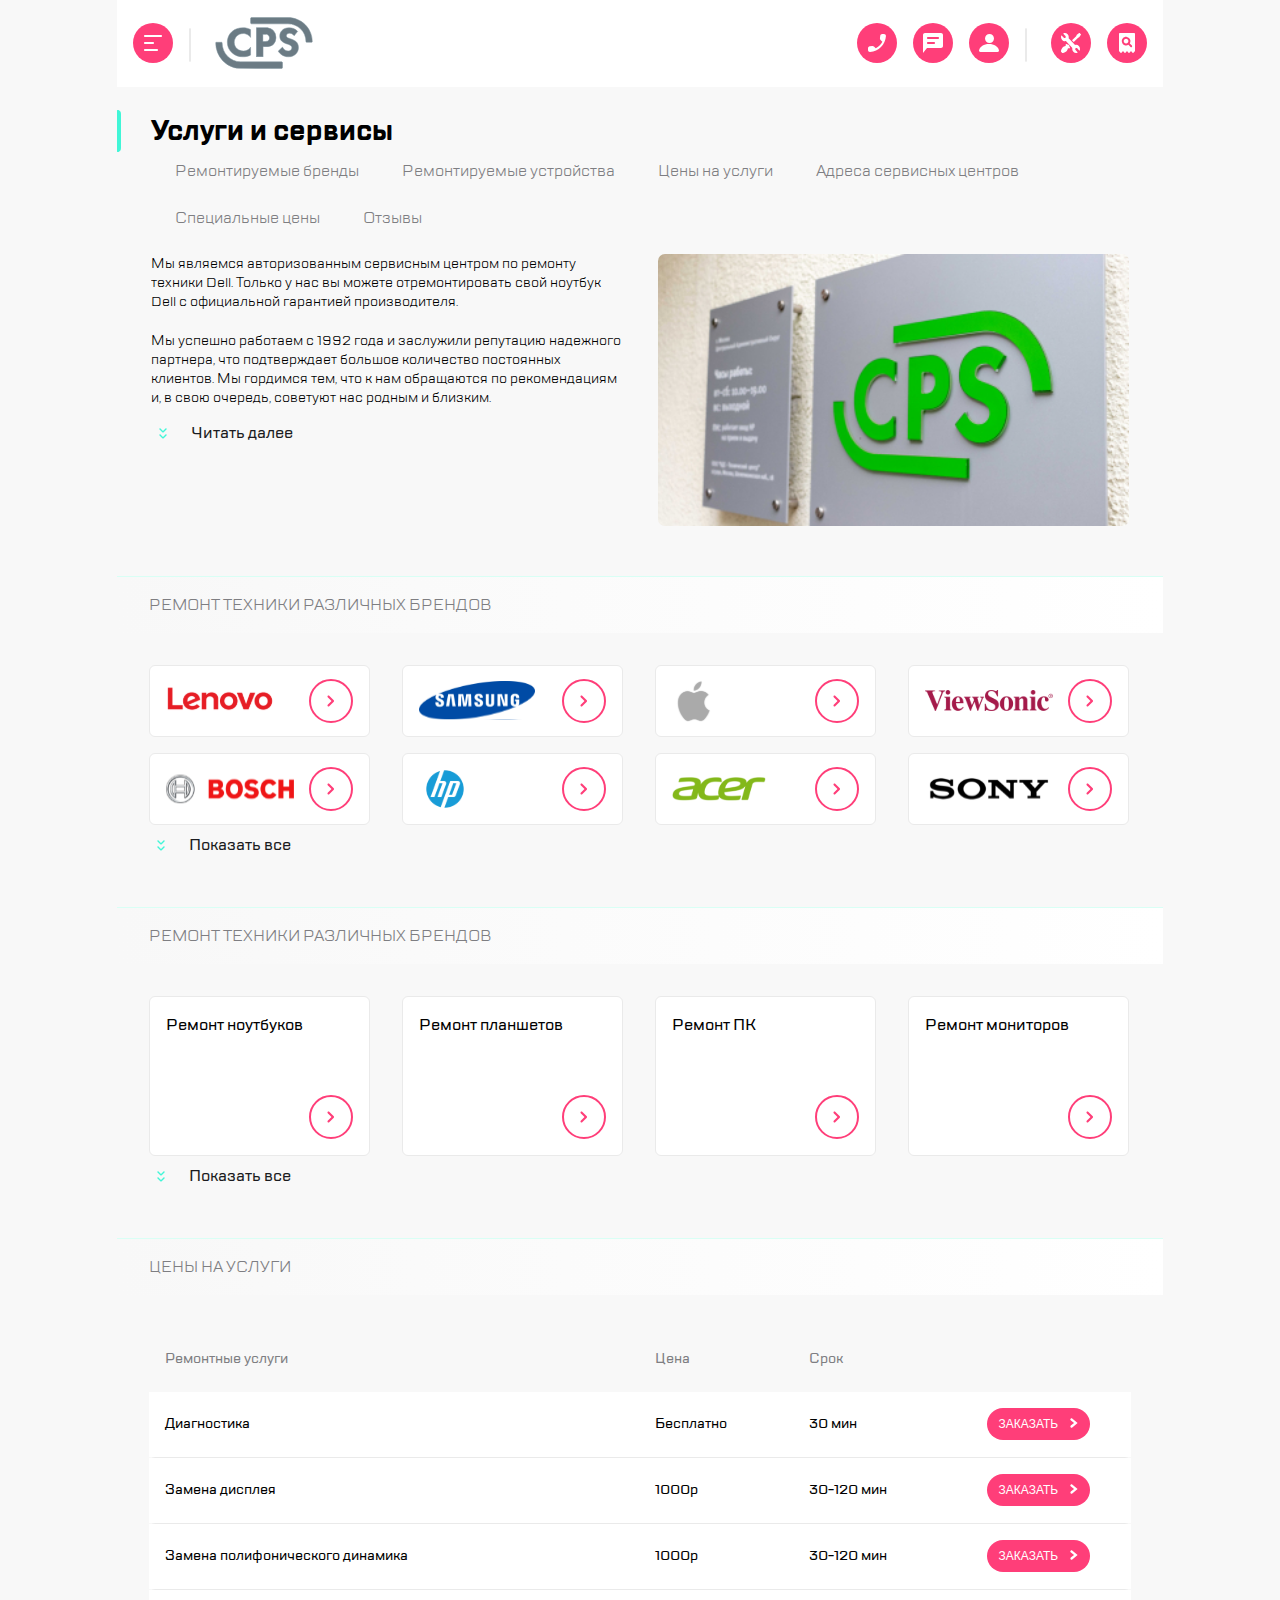
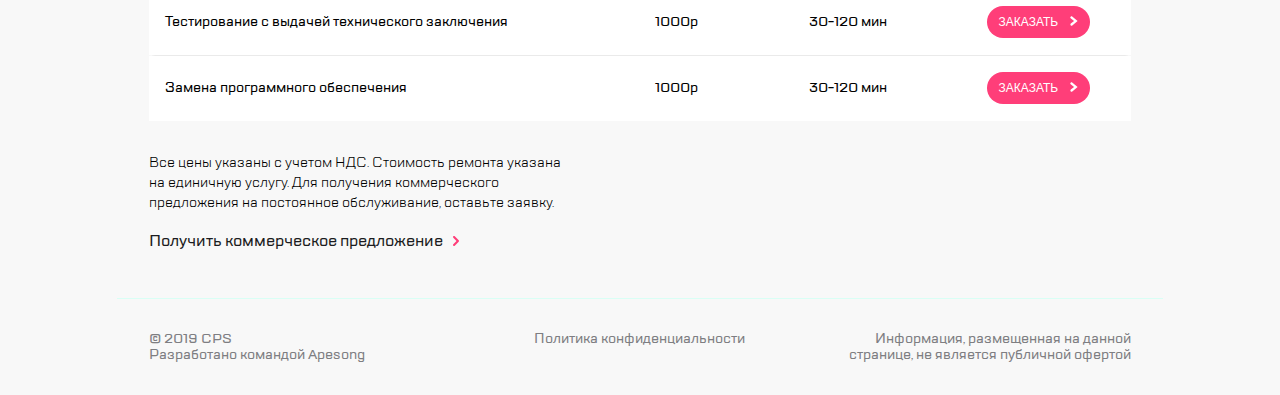
==== index.html @ c59de8c6 "Updates" ====
<!DOCTYPE html>
<html lang="ru">

<head>
    <meta charset="UTF-8">
    <meta http-equiv="X-UA-Compatible" content="IE=edge">
    <meta name="viewport" content="width=device-width,initial-scale=1">

    <title>CPS</title>
    <link rel="stylesheet" href="https://cdn.jsdelivr.net/npm/swiper@8/swiper-bundle.min.css">
<link href="style.css" rel="stylesheet"></head>

<body>
    <div class="main-container">
        <div class="container">
            <div class="header-container">
                <header class="header">
                    <ul class="header__list">
                        <li class="header__list-item">
                            <a class="circle-icon menu-btn" href="#"><img src="assets/img/burger.svg" alt="menu"></a>
                        </li>
                        <li class="header__list-item">
                            <a class="header__logo-link" href="#"><img src="assets/img/logo.svg" alt="logo"></a>
                        </li>
                    </ul>

                    <ul class="header__list">
                        <li>
                            <ul class="header__list-item header__tablet-sec">
                                <li class="header__list-item-tablet">
                                    <a class="circle-icon call-btn" href="#"><img src="assets/img/phone.svg" alt="phone"></a>
                                </li>
                                <li class="header__list-item-tablet">
                                    <a class="circle-icon feedback-btn" href="#"><img src="assets/img/chat.svg" alt="chat"></a>
                                </li>
                                <li class="header__list-item-tablet">
                                    <a class="circle-icon" href="#"><img src="assets/img/man.svg" alt="man"></a>
                                </li>
                            </ul>
                        </li>

                        <li class="header__list-item">
                            <span class="header__button-text">Оставить заявку</span>
                            <a class="circle-icon" href="#"><img src="assets/img/repair.svg" alt="repair"></a>
                        </li>
                        <li class="header__list-item">
                            <span class="header__button-text">Статус ремонта</span>
                            <a class="circle-icon" href="#"><img src="assets/img/lupa.svg" alt="lupa"></a>
                        </li>
                    </ul>
                </header>
                <div>
                    <h1 class="header__main-title">Услуги и сервисы</h1>
                </div>
            </div>

            <nav class="menu">
                <ul class="menu__list">
                    <li class="menu__list-item">
                        <a class="menu__link" href="#">Ремонтируемые бренды</a>
                    </li>
                    <li class="menu__list-item">
                        <a class="menu__link" href="#">Ремонтируемые устройства</a>
                    </li>
                    <li class="menu__list-item">
                        <a class="menu__link" href="#">Цены на услуги</a>
                    </li>
                    <li class="menu__list-item">
                        <a class="menu__link" href="#">Адреса сервисных центров</a>
                    </li>
                    <li class="menu__list-item">
                        <a class="menu__link" href="#">Специальные цены</a>
                    </li>
                    <li class="menu__list-item">
                        <a class="menu__link" href="#">Отзывы</a>
                    </li>
                </ul>
            </nav>
            <main class="main">
                <section class="about-us">
                    <div class="about-us__elem">
                        <div class="about-us__text expand-area">
                            <p>Мы являемся авторизованным сервисным центром по ремонту техники Dell. Только
                                у нас вы можете отремонтировать свой ноутбук Dell с официальной гарантией
                                производителя.</p>
                            <p>Мы успешно работаем с 1992 года и заслужили репутацию надежного партнера, что
                                подтверждает большое количество постоянных клиентов. Мы гордимся тем, что к нам
                                обращаются по рекомендациям и, в свою очередь, советуют нас родным и близким.</p>
                        </div>
                        <button class="expand-btn">
                            <span class="expand-btn__text">Читать далее</span>
                        </button>
                    </div>
                    <div class="about-us__elem"><img class="about-us__img" src="assets/img/img1.jpg" alt="Photos of our company"></div>
                </section>
                <section class="main__section">
                    <div class="main__heading">
                        <h2 class="main__title">Ремонт техники различных брендов</h2>
                    </div>
                    <div class="slider" data-mobile="false">
                        <ul class="expand-area slider__wrapper main__slider-wrapper">
                            <li class="slider__card">
                                <a class="brand-link">
                                    <img src="assets/img/Lenovo.svg" alt="Lenovo">
                                    <span class="circle__link"></span>
                                </a>
                            </li>
                            <li class="slider__card">
                                <a class="brand-link">
                                    <img src="assets/img/samsung.svg" alt="Samsung">
                                    <span class="circle__link"></span>
                                </a>
                            </li>
                            <li class="slider__card">
                                <a class="brand-link">
                                    <img src="assets/img/apple.svg" alt="Apple">
                                    <span class="circle__link"></span>
                                </a>
                            </li>
                            <li class="slider__card">
                                <a class="brand-link">
                                    <img src="assets/img/ViewSonic.svg" alt="ViewSonic">
                                    <span class="circle__link"></span>
                                </a>
                            </li>
                            <li class="slider__card">
                                <a class="brand-link">
                                    <img src="assets/img/bosh.svg" alt="Bosh">
                                    <span class="circle__link"></span>
                                </a>
                            </li>
                            <li class="slider__card">
                                <a class="brand-link">
                                    <img src="assets/img/hp.svg" alt="HP">
                                    <span class="circle__link"></span>
                                </a>
                            </li>
                            <li class="slider__card">
                                <a class="brand-link">
                                    <img src="assets/img/acer.svg" alt="Acer">
                                    <span class="circle__link"></span>
                                </a>
                            </li>
                            <li class="slider__card">
                                <a class="brand-link">
                                    <img src="assets/img/sony.svg" alt="Sony">
                                    <span class="circle__link"></span>
                                </a>
                            </li>
                            <li class="slider__card">
                                <a class="brand-link">
                                    <img src="assets/img/Lenovo.svg" alt="Lenovo">
                                    <span class="circle__link"></span>
                                </a>
                            </li>
                            <li class="slider__card">
                                <a class="brand-link">
                                    <img src="assets/img/samsung.svg" alt="Samsung">
                                    <span class="circle__link"></span>
                                </a>
                            </li>
                            <li class="slider__card">
                                <a class="brand-link">
                                    <img src="assets/img/apple.svg" alt="Apple">
                                    <span class="circle__link"></span>
                                </a>
                            </li>
                        </ul>
                        <div class="swiper-pagination"></div>
                    </div>
                    <button class="expand-btn main__expand-btn">
                        <span class="expand-btn__text">Показать все</span>
                    </button>
                </section>

                <section class="main__section">
                    <div class="main__heading">
                        <h2 class="main__title">Ремонт техники различных брендов</h2>
                    </div>
                    <div class="slider" data-mobile="false">
                        <ul class="expand-area slider__wrapper main__slider-wrapper">
                            <li class="slider__card">
                                <a class="device-link">
                                    <h3 class="device-title">Ремонт ноутбуков</h3>
                                    <span class="circle__link"></span>
                                </a>
                            </li>
                            <li class="slider__card">
                                <a class="device-link">
                                    <h3 class="device-title">Ремонт планшетов
                                    </h3>
                                    <span class="circle__link"></span>
                                </a>
                            </li>
                            <li class="slider__card">
                                <a class="device-link">
                                    <h3 class="device-title">Ремонт ПК</h3>
                                    <span class="circle__link"></span>
                                </a>
                            </li>
                            <li class="slider__card">
                                <a class="device-link">
                                    <h3 class="device-title">Ремонт мониторов</h3>
                                    <span class="circle__link"></span>
                                </a>
                            </li>
                            <li class="slider__card">
                                <a class="device-link">
                                    <h3 class="device-title">Ремонт чего-то необычного</h3>
                                    <span class="circle__link"></span>
                                </a>
                            </li>
                            <li class="slider__card">
                                <a class="device-link">
                                    <h3 class="device-title">Ремонт чего-то необычного</h3>
                                    <span class="circle__link"></span>
                                </a>
                            </li>
                            <li class="slider__card">
                                <a class="device-link">
                                    <h3 class="device-title">Ремонт чего-то необычного</h3>
                                    <span class="circle__link"></span>
                                </a>
                            </li>
                            <li class="slider__card">
                                <a class="device-link">
                                    <h3 class="device-title">Ремонт чего-то необычного</h3>
                                    <span class="circle__link"></span>
                                </a>
                            </li>
                            <li class="slider__card">
                                <a class="device-link">
                                    <h3 class="device-title">Ремонт чего-то необычного</h3>
                                    <span class="circle__link"></span>
                                </a>
                            </li>


                        </ul>
                        <div class="swiper-pagination"></div>
                    </div>
                    <button class="expand-btn main__expand-btn">
                        <span class="expand-btn__text">Показать все</span>
                    </button>
                </section>

                <section class="main__section">
                    <div class="main__heading">
                        <h2 class="main__title">Цены на услуги</h2>
                    </div>
                    <div class="slider price" data-mobile="false">
                        <ul class="slider__wrapper price__slider-wrapper">
                            <li class="slider__card price__card">
                                <div class="price__card-section">
                                    <p class="price__card-item">Ремонтные услуги</p>
                                    <p class="price__card-item">Цена</p>
                                    <p class="price__card-item">Срок</p>
                                </div>
                            </li>
                            <li class="slider__card price__card">
                                <div class="price__card-section">
                                    <div class="price__card-item">
                                        <p class="price__mobile-title">Ремонтные услуги</p>
                                        <h3 class="price__title">Диагностика</h3>
                                    </div>
                                    <div class="price__card-item">
                                        <p class="price__mobile-title">Цена</p>
                                        <h3 class="price__title">Бесплатно</h3>
                                    </div>
                                    <div class="price__card-item">
                                        <p class="price__mobile-title">Срок</p>
                                        <h3 class="price__title">30 мин</h3>
                                    </div>
                                    <div class="price__card-item">
                                        <button class="call-btn submit-btn"><span>ЗАКАЗАТЬ</span></button>
                                    </div>
                                </div>
                            </li>
                            <li class="slider__card price__card">
                                <div class="price__card-section">
                                    <div class="price__card-item">
                                        <p class="price__mobile-title">Ремонтные услуги</p>
                                        <h3 class="price__title">Замена дисплея</h3>
                                    </div>
                                    <div class="price__card-item">
                                        <p class="price__mobile-title">Цена</p>
                                        <h3 class="price__title">1000р</h3>
                                    </div>
                                    <div class="price__card-item">
                                        <p class="price__mobile-title">Срок</p>
                                        <h3 class="price__title">30-120 мин</h3>
                                    </div>
                                    <div class="price__card-item">
                                        <button class="call-btn submit-btn"><span>ЗАКАЗАТЬ</span></button>
                                    </div>
                                </div>
                            </li>
                            <li class="slider__card price__card">
                                <div class="price__card-section">
                                    <div class="price__card-item">
                                        <p class="price__mobile-title">Ремонтные услуги</p>
                                        <h3 class="price__title">Замена полифонического динамика</h3>
                                    </div>
                                    <div class="price__card-item">
                                        <p class="price__mobile-title">Цена</p>
                                        <h3 class="price__title">1000р</h3>
                                    </div>
                                    <div class="price__card-item">
                                        <p class="price__mobile-title">Срок</p>
                                        <h3 class="price__title">30-120 мин</h3>
                                    </div>
                                    <div class="price__card-item">
                                        <button class="call-btn submit-btn"><span>ЗАКАЗАТЬ</span></button>
                                    </div>
                                </div>
                            </li>
                            <li class="slider__card price__card">
                                <div class="price__card-section">
                                    <div class="price__card-item">
                                        <p class="price__mobile-title">Ремонтные услуги</p>
                                        <h3 class="price__title">Тестирование с выдачей технического заключения</h3>
                                    </div>
                                    <div class="price__card-item">
                                        <p class="price__mobile-title">Цена</p>
                                        <h3 class="price__title">1000р</h3>
                                    </div>
                                    <div class="price__card-item">
                                        <p class="price__mobile-title">Срок</p>
                                        <h3 class="price__title">30-120 мин</h3>
                                    </div>
                                    <div class="price__card-item">
                                        <button class="call-btn submit-btn"><span>ЗАКАЗАТЬ</span></button>
                                    </div>
                                </div>
                            </li>
                            <li class="slider__card price__card">
                                <div class="price__card-section">
                                    <div class="price__card-item">
                                        <p class="price__mobile-title">Ремонтные услуги</p>
                                        <h3 class="price__title">Замена программного обеспечения</h3>
                                    </div>
                                    <div class="price__card-item">
                                        <p class="price__mobile-title">Цена</p>
                                        <h3 class="price__title">1000р</h3>
                                    </div>
                                    <div class="price__card-item">
                                        <p class="price__mobile-title">Срок</p>
                                        <h3 class="price__title">30-120 мин</h3>
                                    </div>
                                    <div class="price__card-item">
                                        <button class="call-btn submit-btn"><span>ЗАКАЗАТЬ</span></button>
                                    </div>
                                </div>
                            </li>
                        </ul>
                        <div class="swiper-pagination"></div>
                    </div>
                    <div class="price-footer">
                        <p>Все цены указаны с учетом НДС. Стоимость ремонта указана<br>
                            на единичную услугу. Для получения коммерческого<br>
                            предложения на постоянное обслуживание, оставьте заявку.</p>
                        <a class="price-footer__link" href="#">Получить коммерческое предложение</a>
                    </div>
                </section>

            </main>

            <footer>
                <ul class="footer">
                    <li class="footer__item">
                        <p class="">© 2019 CPS<br>Разработано командой Apesong </p>
                    </li>
                    <li class="footer__item"><a class="" href="#">Политика конфиденциальности</a></li>
                    <li class="footer__item">
                        <p class="">Информация, размещенная на данной странице, не является публичной офертой</p>
                    </li>
                </ul>
            </footer>
        </div>

        <div class="left-menu left-menu__hidden">
            <div class="left-menu__wrapper">
                <div class="left-menu__top">
                    <ul class="left-menu__header">
                        <li class="left-menu__header-el">
                            <button class="close-menu circle-icon"><img src="assets/img/close.svg" alt="menu"></button>
                        </li>
                        <li class="left-menu__header-el">
                            <a class="left-menu__logo" href="#"><img src="assets/img/logo.svg" alt="logo"></a>
                        </li>
                        <li class="left-menu__header-el">
                            <button class="circle-icon"><img src="assets/img/search.svg" alt="search"></button>
                        </li>
                    </ul>
                    <nav class="menu-nav">
                        <ul class="menu-nav__list">
                            <li>
                                <a class="menu-nav__link" href="#">Ремонт техники</a>
                            </li>
                            <li>
                                <a class="menu-nav__link" href="#">Услуги и сервисы</a>
                            </li>
                            <li>
                                <a class="menu-nav__link" href="#">Корпоративным клиентам</a>
                            </li>
                            <li>
                                <a class="menu-nav__link" href="#">Продавцам техники</a>
                            </li>
                            <li>
                                <a class="menu-nav__link" href="#">Партнерам</a>
                            </li>
                            <li>
                                <a class="menu-nav__link" href="#">Производителям</a>
                            </li>
                            <li>
                                <a class="menu-nav__link" href="#">Наши сервисные центры</a>
                            </li>
                            <li>
                                <a class="menu-nav__link" href="#">Контакты</a>
                            </li>
                        </ul>
                    </nav>
                </div>
                <div class="left-menu__bottom">
                    <ul class="left-menu__button">
                        <li>
                            <button class="call-btn circle-icon"><img src="assets/img/phone.svg" alt="phone"></button>
                        </li>
                        <li>
                            <button class="feedback-btn circle-icon"><img src="assets/img/chat.svg" alt="chat"></button>
                        </li>
                        <li>
                            <button class="circle-icon"><img src="assets/img/man.svg" alt="man"></button>
                        </li>
                    </ul>
                    <ul class="left-menu__contact">
                        <li a="a" class="left-menu__contact-item">
                            <a class="left-menu__contact-link" href="#">mail@cps.com</a>
                        </li>
                        <li a="a" class="left-menu__contact-item">
                            <a class="left-menu__contact-link" href="#">8 800 890 8900</a>
                        </li>
                    </ul>

                    <ul class="left-menu__lang">
                        <li>
                            <a class="left-menu__lang-link" href="#">RU</a>
                        </li>
                        <li>
                            <a class="left-menu__lang-link" href="#">EN</a>
                        </li>
                        <li>
                            <a class="left-menu__lang-link" href="#">CH</a>
                        </li>
                    </ul>
                </div>
            </div>
        </div>

        <div class="modal modal-feedback modal__hidden">
            <div class="modal__wrapper">
                <div class="modal__heading">
                    <button class="modal__close-btn circle-icon"><img src="assets/img/close.svg" alt="close"></button>
                    <h2 class="modal__title">Обратная связь</h2>
                </div>
                <form action="" class="modal__form">
                    <input class="modal__input" type="text" placeholder="Имя">
                    <input class="modal__input" type="text" placeholder="Телефон">
                    <input class="modal__input" type="email" placeholder="Электронная почта">
                    <textarea class="modal__input modal__text-area" placeholder="Сообщение"></textarea>
                    <p class="modal__agreement">Нажимая “отправить”, вы даете согласие на
                        <a class="modal__link" href="#">обработку персональных данных</a>
                        и соглашаетесь с нашей
                        <a class="modal__link" href="#">политикой конфиденциальности</a>
                    </p>
                    <button class="submit-btn" type="submit"><span>Отправить</span></button>
                </form>
            </div>
        </div>


        <div class="modal modal-call modal__hidden">
            <div class="modal__wrapper">
                <div class="modal__heading">
                    <button class="circle-icon modal__close-btn"><img src="assets/img/close.svg" alt="close"></button>
                    <h2 class="modal__title">Заказать звонок</h2>
                </div>
                <form action="" class="modal__form">
                    <input class="modal__input" type="text" placeholder="Телефон">
                    <p class="modal__agreement">Нажимая “отправить”, вы даете согласие на
                        <a class="modal__link" href="#">обработку персональных данных</a>
                        и соглашаетесь с нашей
                        <a class="modal__link" href="#">политикой конфиденциальности</a>
                    </p>
                    <button class="submit-btn" type="submit"><span>Отправить</span></button>
                </form>
            </div>
        </div>


    </div>
    <div class="overlay overlay-hidden"></div>
    <script src="https://cdn.jsdelivr.net/npm/swiper@8/swiper-bundle.min.js"></script>
<script type="text/javascript" src="./js/bundle.js"></script></body>

</html>
---- style.css ----
a,
button {
  text-decoration: none;
  cursor: pointer; }

p,
h1,
h2,
h3,
ul,
button {
  margin: 0;
  padding: 0; }

li {
  list-style: none; }

@font-face {
  font-family: 'TT Lakes';
  src: url(./assets/fonts/TTLakes-Regular.ttf);
  font-weight: 400;
  font-style: normal; }

@font-face {
  font-family: 'TT Lakes';
  src: url(./assets/fonts/TTLakes-Medium.ttf);
  font-weight: 500; }

@font-face {
  font-family: 'TT Lakes';
  src: url(./assets/fonts/TTLakes-Bold.ttf);
  font-weight: 700; }

body {
  font-family: 'TT Lakes', sans-serif;
  background-color: #f8f8f8;
  margin: 0;
  padding: 0; }

::-webkit-scrollbar {
  width: 0; }

.main-container {
  max-width: 1046px;
  margin-left: auto;
  margin-right: auto; }
  @media (min-width: 1366px) {
    .main-container {
      max-width: 1366px; } }

.container {
  max-width: 1046px;
  display: flex;
  flex-direction: column; }
  @media (min-width: 1366px) {
    .container {
      margin: 0;
      margin-left: auto; } }

.circle-icon {
  display: flex;
  align-items: center;
  justify-content: center;
  background: #ff3e79;
  border-radius: 50%;
  width: 40px;
  height: 40px;
  border: none; }

.circle__link {
  height: 40px;
  width: 40px;
  border: #ff3e79 solid 2px;
  border-radius: 50%;
  background: url(./static/dropdown.svg) no-repeat center center; }

.expand-btn {
  display: flex;
  align-items: center;
  gap: 16px;
  border: none;
  background-color: #f8f8f8; }
  .expand-btn::before {
    content: url(./static/expand.svg);
    height: 24px; }
  .expand-btn__text {
    font-family: 'TT Lakes', sans-serif;
    font-weight: 500;
    font-size: 16px;
    color: #1b1c21; }

.expand-area.expand-btn-active {
  overflow: visible;
  height: auto;
  max-height: 600px; }

.submit-btn {
  height: 32px;
  padding: 4px 12px;
  background: #ff3e79;
  border: 0;
  border-radius: 16px; }
  .submit-btn span {
    font-size: 12px;
    display: flex;
    justify-content: center;
    gap: 12px;
    color: #ffffff; }
    .submit-btn span::after {
      content: url(./static/modal-arrow.svg);
      display: flex;
      align-items: center; }

.header-container {
  display: flex;
  flex-direction: column; }
  @media (min-width: 1366px) {
    .header-container {
      flex-direction: row-reverse;
      justify-content: space-between;
      padding: 34px 34px 34px 0;
      align-items: center; } }

.header {
  padding: 18px 16px;
  margin-bottom: 24px;
  display: flex;
  align-items: center;
  background: #ffffff;
  justify-content: space-between; }
  @media (min-width: 1366px) {
    .header {
      background-color: #f8f8f8;
      padding: 0;
      margin: 0; } }
  .header__list {
    display: flex;
    gap: 16px; }
    @media (min-width: 1366px) {
      .header__list:nth-child(1) {
        display: none; } }
    .header__list:nth-child(2) .header__list-item:nth-child(2)::before {
      content: '';
      margin-top: 4px;
      height: 32px;
      border: 1px solid #eaeaea;
      margin-right: 16px;
      border-radius: 1px; }
      @media (min-width: 1366px) {
        .header__list:nth-child(2) .header__list-item:nth-child(2)::before {
          display: none; } }
    @media (max-width: 767px) {
      .header__list:nth-child(1) .header__list-item:nth-child(2)::before {
        display: none; } }
  .header__list-item {
    display: flex;
    align-items: center;
    gap: 8px; }
    .header__list-item:nth-child(2)::before {
      content: '';
      margin-top: 3px;
      height: 32px;
      border: 1px solid #eaeaea;
      margin-right: 16px;
      border-radius: 1px; }
  .header__tablet-sec {
    display: flex;
    align-items: center;
    gap: 16px; }
    @media (max-width: 767px) {
      .header__tablet-sec {
        display: none; } }
    @media (min-width: 1366px) {
      .header__tablet-sec {
        display: none; } }
  .header__list-item-tablet {
    display: flex;
    align-items: center; }
  .header__logo-link {
    display: flex;
    align-items: center;
    justify-content: center;
    height: 50.81px; }
  .header__main-title {
    font-weight: 700;
    font-size: 28px;
    line-height: 40px; }
    .header__main-title::before {
      content: '';
      border: 2px solid #41f6d7;
      border-radius: 0 5px 5px 0;
      margin-right: 12px; }
      @media (min-width: 768px) {
        .header__main-title::before {
          margin-right: 20px; } }
      @media (min-width: 1046px) {
        .header__main-title::before {
          margin-right: 30px; } }
  .header__button-text {
    display: none;
    font-weight: 500;
    color: #1b1c21;
    font-size: 16px; }
    @media (min-width: 1366px) {
      .header__button-text {
        display: block; } }

.menu {
  display: flex; }
  .menu__list {
    margin: 0;
    padding-left: 40px;
    display: flex;
    align-items: center;
    list-style-type: none;
    overflow-x: auto;
    gap: 7px;
    -ms-overflow-style: none; }
    @media (min-width: 1046px) {
      .menu__list {
        justify-content: start;
        flex-wrap: wrap;
        overflow-x: visible;
        margin-bottom: -10px; } }
    .menu__list::-webkit-scrollbar {
      display: none; }
  .menu__list-item {
    display: flex;
    white-space: nowrap; }
  .menu__link {
    color: #7e7e82;
    padding: 7px 16px;
    border: 2px solid transparent;
    border-radius: 7px; }
    .menu__link:active, .menu__link:hover {
      border-color: #b8ffec;
      background-color: #ffffff;
      transform: scale(1.05); }

.main {
  display: flex;
  flex-direction: column;
  gap: 24px; }
  @media (min-width: 768px) and (max-width: 1045px) {
    .main {
      gap: 32px; } }
  @media (min-width: 1046px) {
    .main {
      gap: 50px; } }
  .main__heading {
    padding: 16px 16px;
    border-top: 1px solid #d9fff5;
    background: linear-gradient(90deg, #f8f8f8, #ffffff); }
    @media (min-width: 768px) and (max-width: 1045px) {
      .main__heading {
        padding: 16px 24px; } }
    @media (min-width: 1046px) {
      .main__heading {
        padding: 16px 32px; } }
  .main__title {
    font-size: 16px;
    line-height: 24px;
    font-weight: 400;
    color: #7e7e82;
    text-transform: uppercase; }
  @media (min-width: 768px) and (max-width: 1045px) {
    .main__slider-wrapper {
      height: auto;
      max-height: 200px;
      overflow: hidden; } }
  @media (min-width: 1046px) {
    .main__slider-wrapper {
      height: auto;
      max-height: 200px;
      overflow: hidden; } }
  @media (max-width: 767px) {
    .main__expand-btn {
      display: none; } }
  @media (min-width: 768px) and (max-width: 1045px) {
    .main__expand-btn {
      margin-left: 24px; } }
  @media (min-width: 1046px) {
    .main__expand-btn {
      margin-left: 32px; } }

.about-us {
  margin-top: 16px;
  display: flex;
  flex-wrap: wrap;
  padding: 0 16px;
  gap: 16px; }
  @media (max-width: 767px) {
    .about-us {
      padding: 0; } }
  @media (min-width: 768px) and (max-width: 1045px) {
    .about-us {
      flex-wrap: nowrap;
      padding: 0 24px;
      gap: 48px; } }
  @media (min-width: 1046px) {
    .about-us {
      flex-wrap: nowrap;
      margin-top: 26px;
      padding: 0 34px;
      gap: 36px; } }
  .about-us__elem {
    display: flex;
    flex-wrap: wrap;
    box-sizing: border-box; }
    @media (max-width: 767px) {
      .about-us__elem {
        width: 100%; } }
    @media (min-width: 768px) and (max-width: 1045px) {
      .about-us__elem {
        width: 50%; } }
    @media (min-width: 1046px) {
      .about-us__elem {
        width: 50%; } }
    .about-us__elem:first-child {
      flex-direction: column; }
      @media (max-width: 767px) {
        .about-us__elem:first-child {
          padding: 0 16px;
          font-size: 14px;
          line-height: 18px; } }
  .about-us__text {
    display: flex;
    flex-direction: column;
    gap: 20px;
    height: auto;
    max-height: 70px;
    overflow: hidden;
    margin-bottom: 14px;
    font-size: 14px; }
    @media (min-width: 768px) and (max-width: 1045px) {
      .about-us__text {
        max-height: 135px; } }
    @media (min-width: 1046px) {
      .about-us__text {
        height: auto;
        max-height: 200px; } }
    .about-us__text p:nth-child(2) {
      overflow: hidden; }
  .about-us__img {
    width: 100%;
    min-height: 176px; }
    @media (min-width: 768px) and (max-width: 1045px) {
      .about-us__img {
        border-radius: 5px; } }
    @media (min-width: 1046px) {
      .about-us__img {
        border-radius: 7px; } }

.slider {
  width: 100%;
  overflow: hidden; }
  .slider__wrapper {
    display: flex;
    width: 100%;
    height: 100%;
    padding-top: 16px; }
    @media (min-width: 768px) and (max-width: 1045px) {
      .slider__wrapper {
        flex-wrap: wrap;
        gap: 16px 24px;
        padding: 24px;
        box-sizing: border-box; } }
    @media (min-width: 1046px) {
      .slider__wrapper {
        flex-wrap: wrap;
        gap: 16px 32px;
        padding: 32px;
        box-sizing: border-box; } }
  .slider__card {
    width: auto;
    margin-left: 16px;
    border-radius: 6px; }
    @media (min-width: 768px) {
      .slider__card {
        margin: 0; } }
    .slider__card:last-child {
      margin-right: 16px; }
      @media (min-width: 768px) {
        .slider__card:last-child {
          margin: 0; } }

.swiper-pagination {
  position: relative;
  margin-top: 20px; }
  @media (min-width: 768px) {
    .swiper-pagination {
      display: none; } }

.swiper-pagination-bullet {
  background: #dddddd;
  height: 12px;
  width: 12px; }

.swiper-pagination-bullet-active {
  background: #b5b6bc; }

.brand-link {
  display: flex;
  justify-content: space-between;
  align-items: center;
  padding: 0 16px;
  height: 72px;
  box-sizing: border-box;
  width: 240px;
  border: 1px solid #eaeaea;
  border-radius: 6px;
  background: #ffffff; }
  @media (min-width: 768px) {
    .brand-link {
      width: 221px; } }

.device-link {
  display: flex;
  justify-content: space-between;
  flex-direction: column;
  align-items: flex-end;
  padding: 16px;
  height: 160px;
  box-sizing: border-box;
  width: 240px;
  border: 1px solid #eaeaea;
  border-radius: 6px;
  background: #ffffff; }
  @media (min-width: 768px) {
    .device-link {
      width: 221px; } }

.device-title {
  align-self: start;
  font-weight: 500;
  font-size: 16px;
  line-height: 24px; }

.price {
  font-size: 14px;
  font-weight: 500; }
  @media (min-width: 768px) {
    .price__slider-wrapper {
      display: grid;
      gap: 0; } }
  .price__card {
    position: relative; }
    @media (min-width: 768px) {
      .price__card:not(:first-child):not(:last-child) {
        border-bottom: solid 1px #eaeaea; } }
    @media (max-width: 767px) {
      .price__card:first-child {
        display: none; } }
    .price__card:first-child .price__card-section {
      line-height: 16px;
      background: #f8f8f8;
      color: #7e7e82; }
  .price__card-section {
    display: grid;
    grid-template-columns: 1fr 1fr;
    box-sizing: border-box;
    padding: 16px;
    min-width: 260px;
    height: 200px;
    border-radius: 6px;
    background-color: #ffffff; }
    @media (min-width: 768px) {
      .price__card-section {
        grid-auto-flow: column;
        align-items: center;
        grid-template-columns: 3.2fr repeat(3, 1fr);
        box-sizing: border-box;
        width: 100%;
        height: 65px;
        border-radius: 0; } }
  .price__card-item:nth-child(4) {
    justify-self: center; }
  @media (max-width: 767px) {
    .price__card-item {
      grid-column: 1/3; }
      .price__card-item:nth-child(3) {
        grid-column: 1/2; }
      .price__card-item:nth-child(4) {
        grid-column: 2/3;
        align-self: center; } }
  .price__mobile-title {
    color: #7e7e82; }
    @media (min-width: 768px) {
      .price__mobile-title {
        display: none; } }
  .price__title {
    font-size: 14px;
    line-height: 18px;
    font-weight: 500; }

.price-footer {
  display: flex;
  flex-direction: column;
  gap: 16px;
  font-size: 14px;
  line-height: 20px;
  padding: 16px; }
  @media (min-width: 768px) and (max-width: 1045px) {
    .price-footer {
      padding: 0 24px; } }
  @media (min-width: 1046px) {
    .price-footer {
      padding: 0 32px; } }
  .price-footer__link {
    display: flex;
    gap: 10px;
    margin-bottom: 45px;
    font-weight: 500;
    color: #1b1c21;
    font-size: 16px;
    line-height: 24px; }
    .price-footer__link:after {
      content: url(./static/link-arrow.svg); }

.footer {
  display: grid;
  grid-template-columns: repeat(3, 1fr);
  color: #7e7e82;
  gap: 16px;
  padding: 16px;
  border-top: 1px solid #d9fff5; }
  @media (max-width: 767px) {
    .footer {
      grid-template-columns: 1fr;
      grid-template-rows: 3fr; } }
  @media (min-width: 768px) and (max-width: 1045px) {
    .footer {
      padding: 32px 24px; } }
  @media (min-width: 1046px) {
    .footer {
      padding: 32px; } }
  .footer__item {
    font-size: 14px;
    line-height: 16px;
    font-weight: 500; }
    @media (max-width: 767px) {
      .footer__item {
        text-align: center; } }
    .footer__item:nth-child(2) {
      text-align: center; }
      .footer__item:nth-child(2) a {
        color: #7e7e82; }
    @media (min-width: 768px) {
      .footer__item:nth-child(3) {
        text-align: right; } }

.left-menu {
  font-family: 'TT Lakes', sans-serif;
  font-weight: 500;
  color: #1b1c21;
  font-size: 16px;
  line-height: 24px;
  z-index: 50;
  box-sizing: border-box;
  width: 320px;
  background: #ffffff;
  padding: 18px 16px 32px;
  position: fixed;
  top: 0;
  left: 0;
  box-shadow: 16px 0 52px 0 #0e185033, -2px 0 4px 0 #454f7e05; }
  @media (min-height: 900px) {
    .left-menu {
      padding: 18px 24px 32px; } }
  @media (min-width: 1366px) {
    .left-menu {
      z-index: 9; } }
  .left-menu__wrapper {
    height: calc(100vh - 40px);
    display: flex;
    flex-direction: column;
    justify-content: space-between;
    gap: 32px; }
    @media (max-height: 640px) {
      .left-menu__wrapper {
        max-height: calc(100vh - 40px);
        overflow-y: scroll; } }
  .left-menu__top {
    display: flex;
    flex-direction: column;
    gap: 26px; }
    @media (min-height: 900px) {
      .left-menu__top {
        gap: 50px; } }
  .left-menu__header {
    display: flex;
    align-items: center; }
    @media (min-height: 900px) {
      .left-menu__header {
        margin-right: 78px; } }
  .left-menu__header-el {
    display: flex;
    align-items: center; }
    .left-menu__header-el:nth-child(2) {
      margin-left: 17px;
      margin-right: 93px; }
      @media (min-height: 900px) {
        .left-menu__header-el:nth-child(2) {
          margin-left: 17px;
          margin-right: 78px; } }
    @media (min-width: 1366px) {
      .left-menu__header-el:nth-child(1) {
        display: none; } }
  .left-menu__link {
    display: flex;
    align-items: center;
    justify-content: center; }
  .left-menu__logo {
    height: 52px; }
  .left-menu__bottom ul:nth-child(2) {
    margin-top: 16px;
    margin-bottom: 8px; }
    @media (min-height: 900px) {
      .left-menu__bottom ul:nth-child(2) {
        margin-bottom: 40px; } }
  .left-menu__button {
    display: flex;
    gap: 16px; }
  .left-menu__contact {
    display: flex;
    flex-direction: column;
    gap: 12px; }
  .left-menu__contact-item:last-child {
    font-size: 24px;
    font-weight: 700;
    line-height: 32px; }
  .left-menu__contact-link {
    color: #1b1c21; }
  .left-menu__lang {
    display: flex;
    gap: 7px; }
  .left-menu__lang-link {
    color: #1b1c21; }
    .left-menu__lang-link:active,
    .left-menu__lang-link :hover {
      color: #7e7e82; }
  .left-menu__hidden {
    opacity: 0;
    visibility: hidden;
    transform: translate(-500px, 0); }
    @media (min-width: 1366px) {
      .left-menu__hidden {
        opacity: 1;
        visibility: visible;
        transform: translate(0); } }

.menu-nav__list {
  display: flex;
  flex-direction: column;
  gap: 24px; }

.menu-nav__link {
  display: inline-block;
  color: #1b1c21; }
  .menu-nav__link:active::before, .menu-nav__link:hover::before {
    content: '';
    position: relative;
    left: -16px;
    height: 40px;
    border: 2px solid #41f6d7;
    border-radius: 0 10px 10px 0;
    margin-right: -4px; }
  .menu-nav__link:active, .menu-nav__link:hover {
    color: #7e7e82; }

.overlay {
  position: fixed;
  top: 0;
  left: 0;
  width: 100vw;
  height: 100vh;
  background-color: rgba(255, 255, 255, 0.95);
  z-index: 10;
  opacity: 1; }

.overlay-hidden {
  opacity: 0;
  visibility: hidden; }

.modal {
  opacity: 1;
  width: 320px;
  padding: 24px 16px;
  box-sizing: border-box;
  position: fixed;
  top: 0;
  right: 0;
  z-index: 50;
  background: #ffffff;
  box-shadow: 16px 0 52px 0 #0e185033, -2px 0px 4px 0px #454f7e05;
  font-weight: 500; }
  @media (min-width: 768px) {
    .modal {
      width: 440px;
      padding: 40px 32px; } }
  .modal__wrapper {
    height: 100vh;
    display: flex;
    flex-direction: column; }
    @media (max-height: 640px) {
      .modal__wrapper {
        max-height: calc(100vh - 40px);
        overflow-y: scroll; } }
  .modal__heading {
    display: flex;
    flex-direction: column;
    gap: 40px; }
  @media (min-width: 768px) {
    .modal__close-btn {
      position: absolute;
      left: -72px; } }
  .modal__title::before {
    content: '';
    border: 2px solid #41f6d7;
    border-radius: 0 5px 5px 0;
    position: absolute;
    left: 0;
    top: 100px;
    height: 40px; }
    @media (min-width: 768px) {
      .modal__title::before {
        top: 35px; } }
  .modal__form {
    display: flex;
    flex-direction: column;
    align-items: flex-end;
    gap: 16px;
    padding-top: 24px;
    padding-bottom: 16px; }
  .modal__input {
    box-sizing: border-box;
    width: 100%;
    padding: 12px 16px;
    border: 1px solid #eaeaea;
    border-radius: 5px; }
    .modal__input::-moz-placeholder {
      color: #b5b6bc;
      font-size: 16px;
      font-family: 'TT Lakes'; }
    .modal__input::placeholder {
      color: #b5b6bc;
      font-size: 16px;
      font-family: 'TT Lakes'; }
  .modal__text-area {
    height: 118px; }
  .modal__agreement {
    color: #7e7e82;
    font-size: 14px;
    line-height: 16px; }
  .modal__link {
    color: #ff3e79; }
  .modal__hidden {
    opacity: 0;
    visibility: hidden;
    transform: translate(500px, 0); }


/*# sourceMappingURL=style.css.map*/
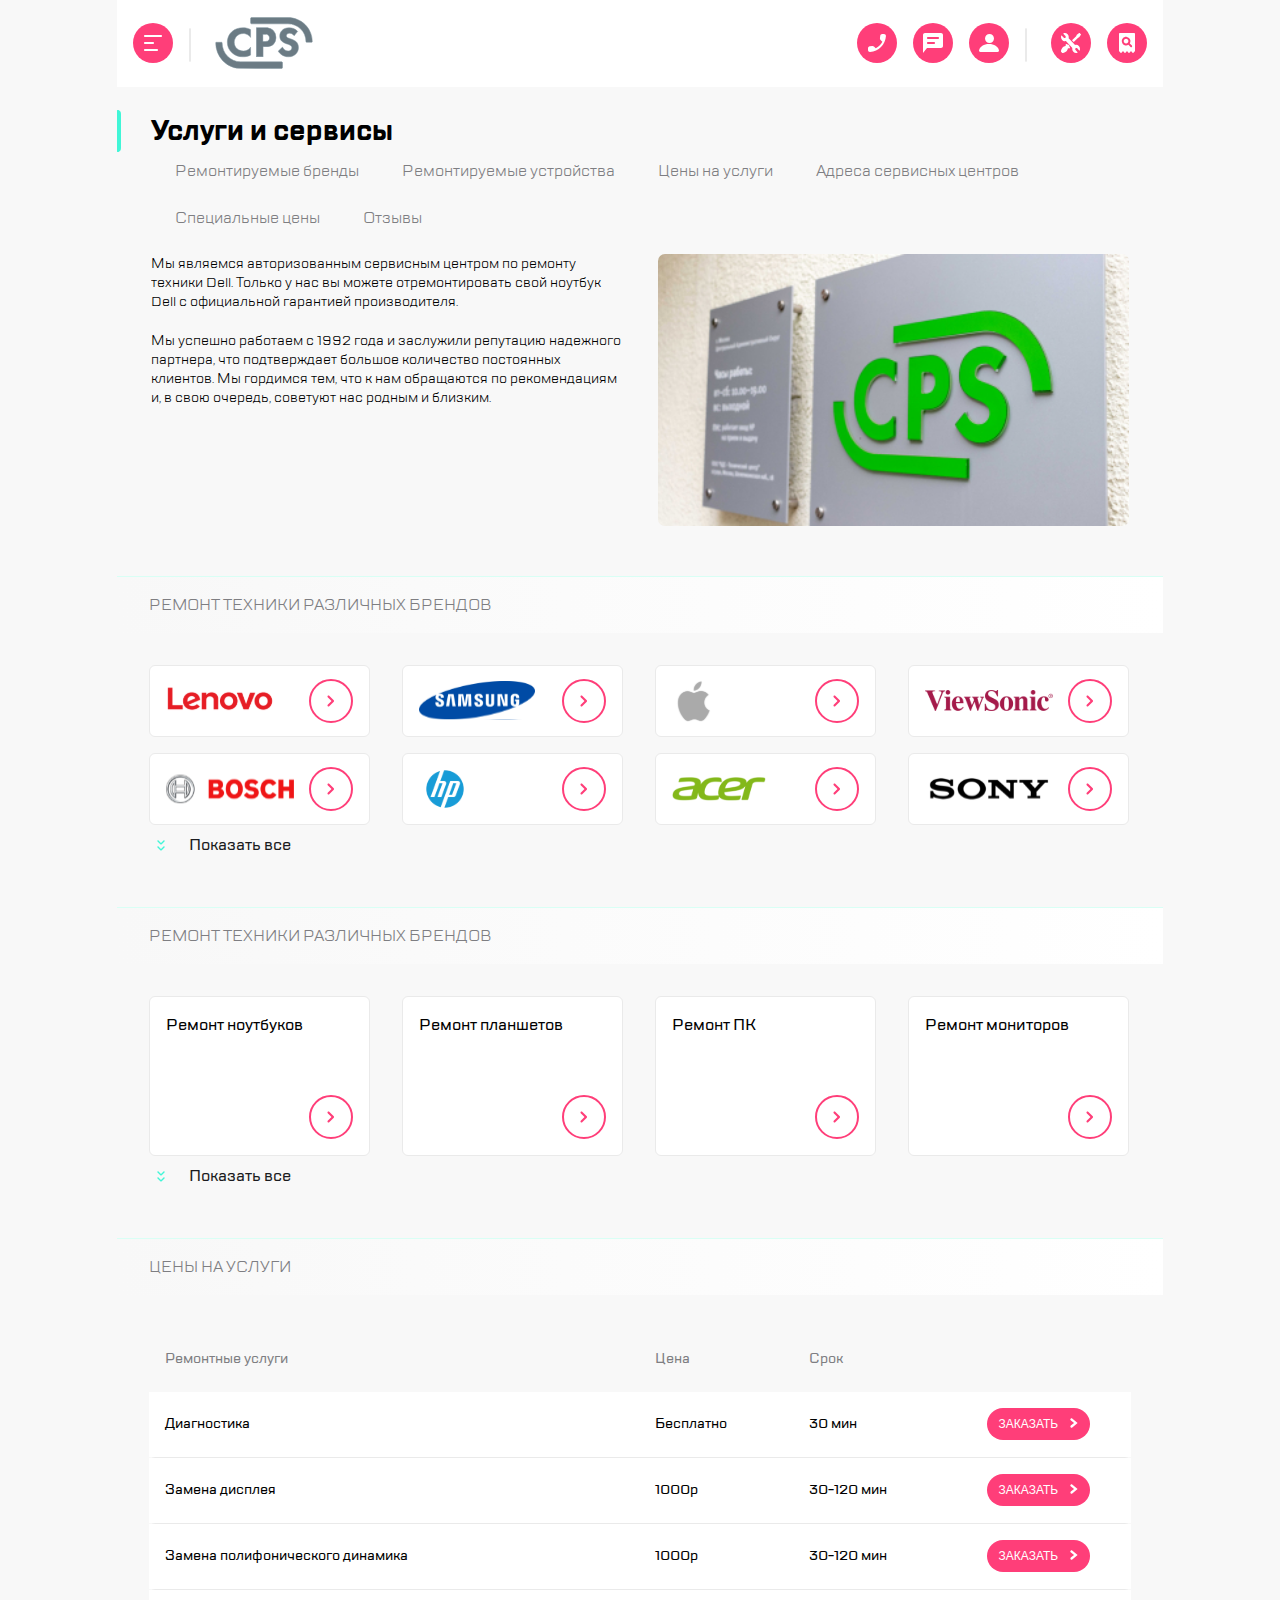
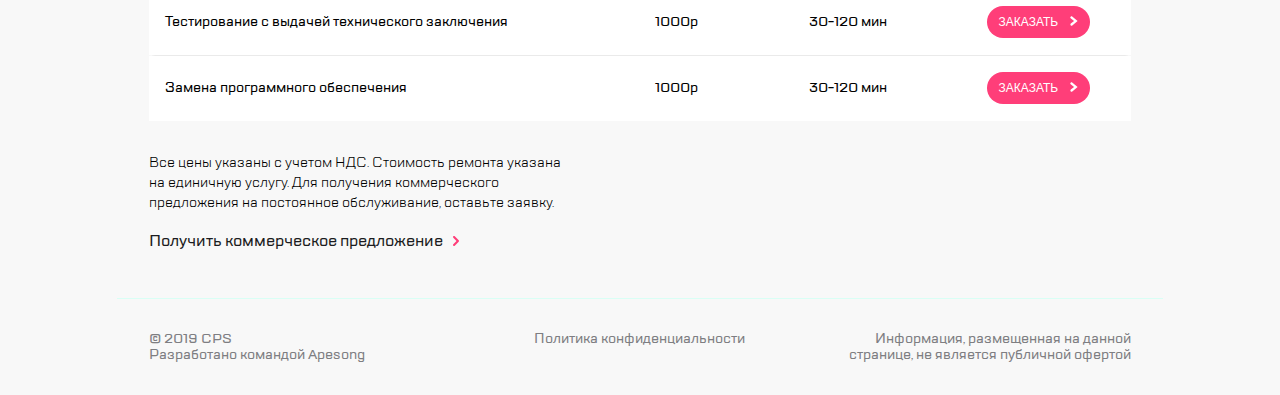
==== commit 0feda726: "Updates" ====
--- a/index.html
+++ b/index.html
@@ -87,7 +87,7 @@
                                 подтверждает большое количество постоянных клиентов. Мы гордимся тем, что к нам
                                 обращаются по рекомендациям и, в свою очередь, советуют нас родным и близким.</p>
                         </div>
-                        <button class="expand-btn">
+                        <button class="expand-btn about-us__expand-btn">
                             <span class="expand-btn__text">Читать далее</span>
                         </button>
                     </div>
@@ -434,10 +434,10 @@
                         </li>
                     </ul>
                     <ul class="left-menu__contact">
-                        <li a="a" class="left-menu__contact-item">
+                        <li class="left-menu__contact-item">
                             <a class="left-menu__contact-link" href="#">mail@cps.com</a>
                         </li>
-                        <li a="a" class="left-menu__contact-item">
+                        <li class="left-menu__contact-item">
                             <a class="left-menu__contact-link" href="#">8 800 890 8900</a>
                         </li>
                     </ul>
--- a/style.css
+++ b/style.css
@@ -88,6 +88,9 @@
     font-weight: 500;
     font-size: 16px;
     color: #1b1c21; }
+
+.expand-btn--rotate::before {
+  transform: rotate(180deg); }
 
 .expand-area.expand-btn-active {
   overflow: visible;
@@ -350,6 +353,9 @@
     @media (min-width: 1046px) {
       .about-us__img {
         border-radius: 7px; } }
+  @media (min-width: 1046px) {
+    .about-us .about-us__expand-btn {
+      display: none; } }
 
 .slider {
   width: 100%;
